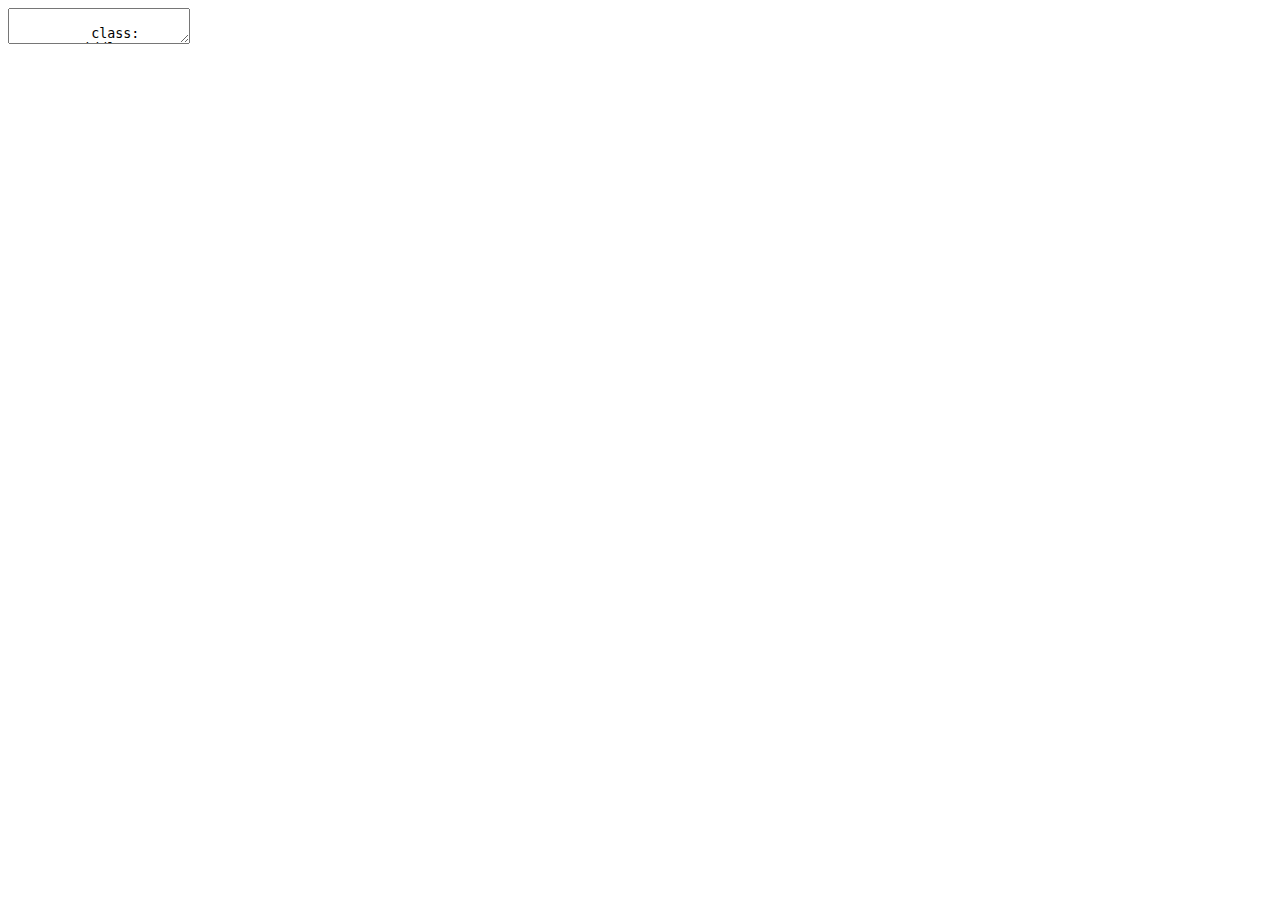
==== katsconf2/index.html @ 7b6350f2 "Add new presentations" ====
<!DOCTYPE html>
<title> Kats Conference </title
<meta charset="utf-8">
<link ref="stylesheet" type="text/css" href="style.css">
<textarea id="source">

          class: center, middle

          # Exploring Functional Programming Through Games

          ---

          # Outline

          1. Introduction to FP
          2. Game
          3. Conclusion

          ---

          # How did I get here?


</textarea>
<script src="https://gnab.github.io/remark/downloads/remark-latest.min.js">
</script>
<script>
 var slideshow = remark.create();
</script>
---- katsconf2/style.css ----
@import url(https://fonts.googleapis.com/css?family=Yanone+Kaffeesatz);
@import url(https://fonts.googleapis.com/css?family=Droid+Serif:400,700,400italic);
@import url(https://fonts.googleapis.com/css?family=Ubuntu+Mono:400,700,400italic);

body { font-family: 'Droid Serif'; }
h1, h2, h3 {
    font-family: 'Yanone Kaffeesatz';
    font-weight: normal;
}
.remark-code, .remark-inline-code { font-family: 'Ubuntu Mono'; }
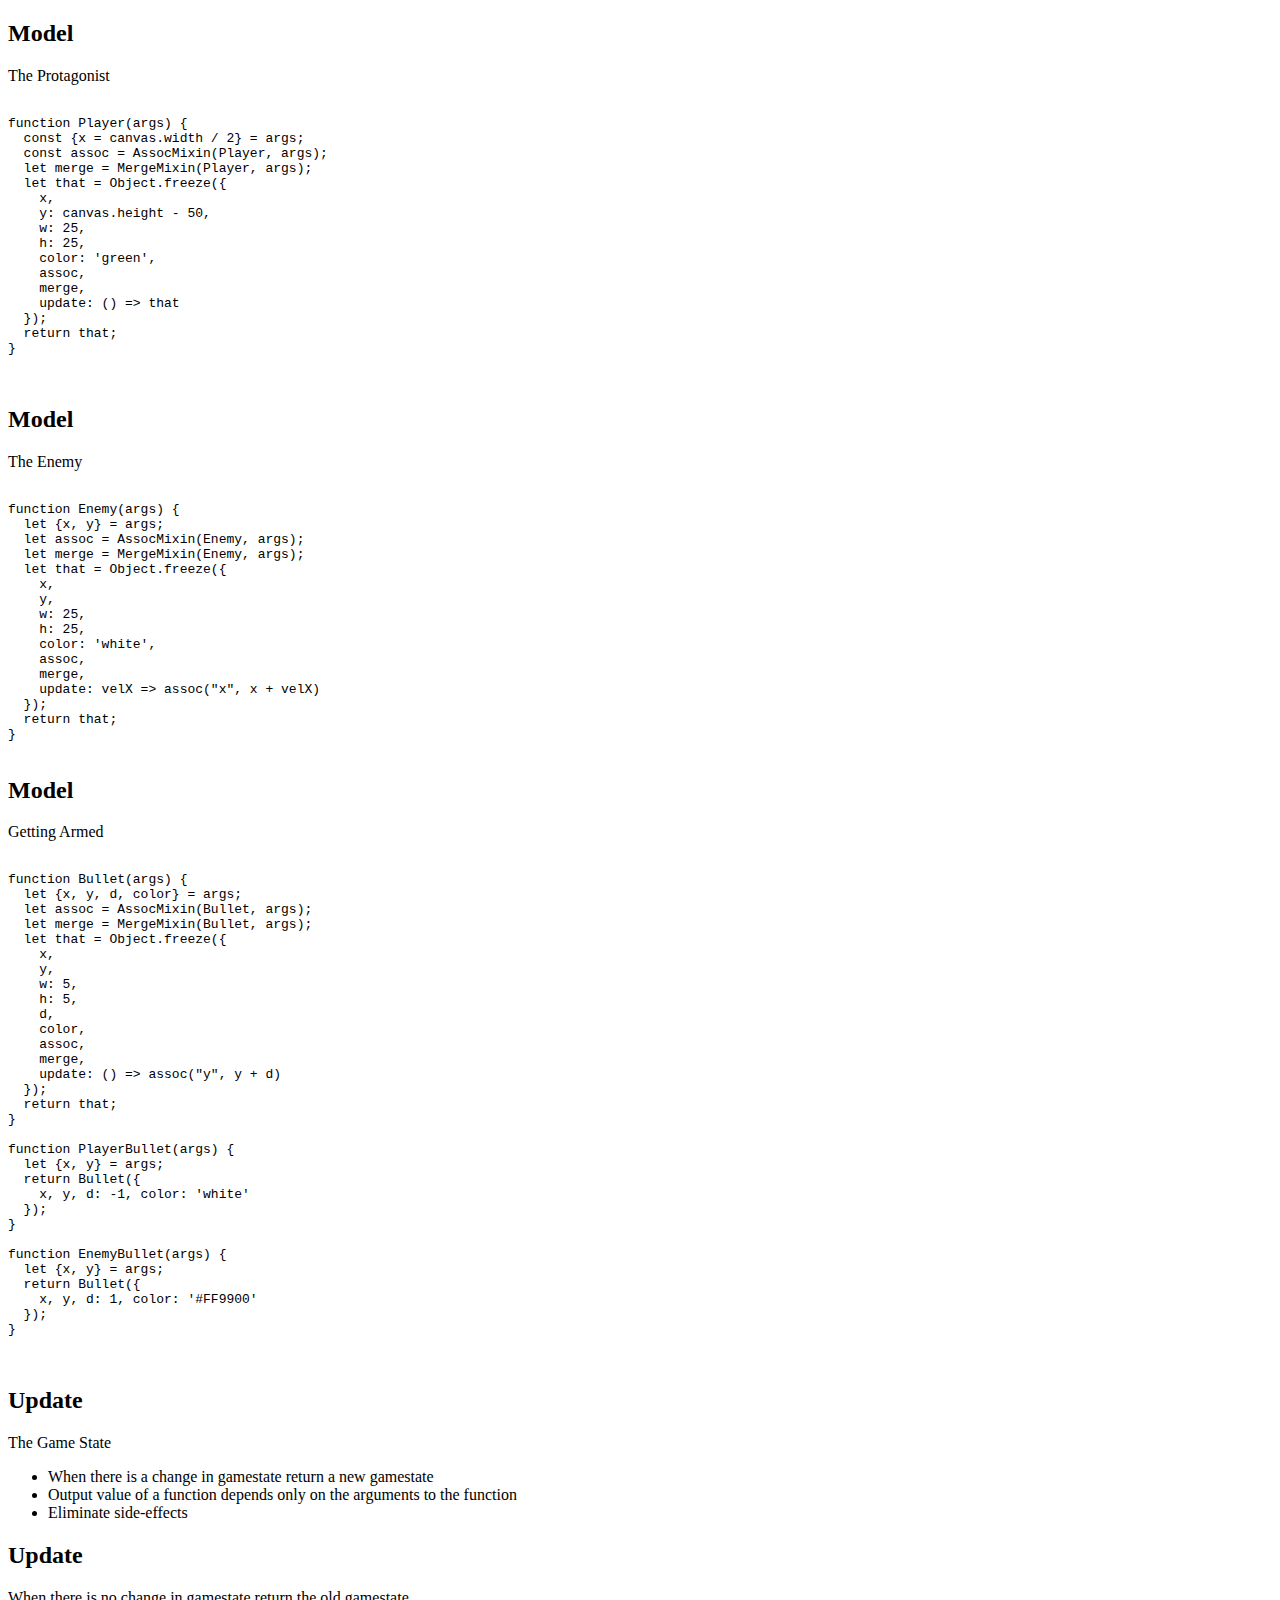
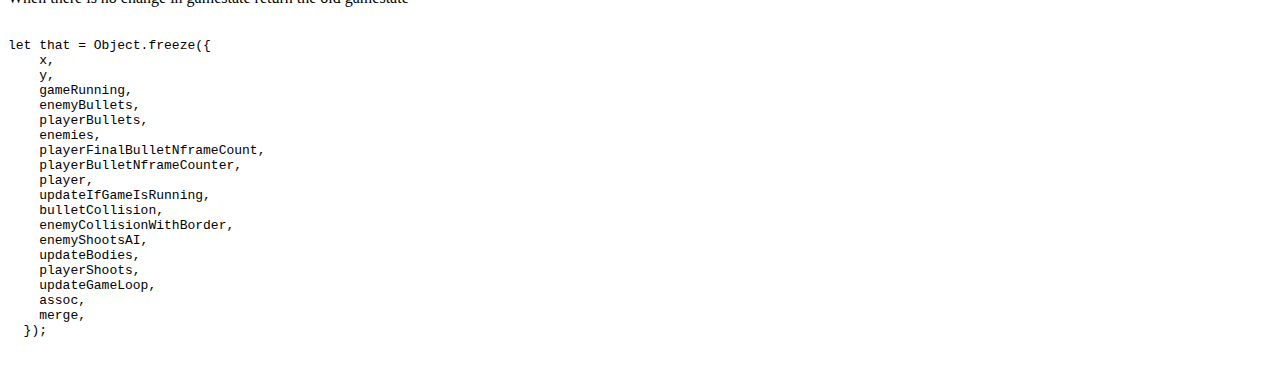
==== commit 7d8f0d3d: "Re-start KatsConf proposal talk" ====
--- a/katsconf2/index.html
+++ b/katsconf2/index.html
@@ -1,29 +1,382 @@
-<!DOCTYPE html>
-<title> Kats Conference </title
-<meta charset="utf-8">
-<link ref="stylesheet" type="text/css" href="style.css">
-<textarea id="source">
-
-          class: center, middle
-
-          # Exploring Functional Programming Through Games
-
-          ---
-
-          # Outline
-
-          1. Introduction to FP
-          2. Game
-          3. Conclusion
-
-          ---
-
-          # How did I get here?
-
-
-</textarea>
-<script src="https://gnab.github.io/remark/downloads/remark-latest.min.js">
-</script>
-<script>
- var slideshow = remark.create();
-</script>
+<!doctype html>
+<html lang="en">
+
+    <head>
+        <meta charset="utf-8">
+
+        <title> Exploring Functional Programming Through Games </title>
+
+        <meta name="description" content="A framework for easily creating beautiful presentations using HTML">
+        <meta name="author" content="Khalid">
+
+        <meta name="apple-mobile-web-app-capable" content="yes">
+        <meta name="apple-mobile-web-app-status-bar-style" content="black-translucent">
+
+        <meta name="viewport" content="width=device-width, initial-scale=1.0, maximum-scale=1.0, user-scalable=no, minimal-ui">
+
+        <link rel="stylesheet" href="css/reveal.css">
+        <link rel="stylesheet" href="css/theme/black.css" id="theme">
+
+        <!-- Code syntax highlighting -->
+        <link rel="stylesheet" href="lib/css/zenburn.css">
+
+        <!-- Printing and PDF exports -->
+        <script>
+         var link = document.createElement( 'link' );
+         link.rel = 'stylesheet';
+         link.type = 'text/css';
+         link.href = window.location.search.match( /print-pdf/gi ) ? 'css/print/pdf.css' : 'css/print/paper.css';
+         document.getElementsByTagName( 'head' )[0].appendChild( link );
+        </script>
+
+        <!--[if lt IE 9]>
+            <script src="lib/js/html5shiv.js"></script>
+        <![endif]-->
+    </head>
+
+    <body>
+
+        <div class="reveal">
+
+            <!-- Any section element inside of this container is displayed as a slide -->
+            <div class="slides">
+
+                <section>
+                    <section data-markdown>
+                        <script type="text/template">
+                            # Exploring Functional Programming Through Games
+                            <small>Space Invaders written in a functional-ish style</small>
+                        </script>
+                    </section>
+
+                    <section data-markdown>
+                        <script type="text/template">
+                            ## Khalid
+                            <ul>
+                                <li class="fragment">Likes to tinker and break things</li>
+                                <li class="fragment">Spent 3 months at <a href="http://recurse.com">Recurse Center</a> in NYC</li>
+                                <ul>
+                                    <img style="position: absolute; left: -20px; top: 20%" src="https://d29xw0ra2h4o4u.cloudfront.net/assets/logo-no-text-ab02ba4e6d854337f7d7515e08f57520a82883ace40d22b4de689435cc211ffd.png"/>
+                                    <li  class="fragment">
+                                        Writer's retreat for programmers
+                                    </li>
+                                    <li  class="fragment">
+                                        Become a dramatically better programmer<br/> <small>by working on side projects!</small>
+                                    </li>
+                                </ul>
+        </li>
+        <li class="fragment">
+            I discovered this thing called functional programming
+        </li>
+                            </ul>
+                        </script>
+                    </section>
+
+                    <section data-markdown>
+                        <script type="text/template">
+                            ## Imperative Programming
+                            <ul>
+                                <li class="fragment">Give computer a sequence of tasks and it executes them</li>
+                                <li class="fragment">As it executes them, it changes state</li>
+                                <li class="fragment">Time</li>
+                            </ul>
+                        </script>
+                    </section>
+
+                    <section data-markdown>
+                        <script type="text/template">
+                            ## Functional Programming
+                            <ul>
+                                <li class="fragment">Tell the computer what stuff is</li>
+                                <li class="fragment">Do that in the form of functions</li>
+                                <li class="fragment">Eliminate side-effects</li>
+                            </ul>
+                        </script>
+                    </section>
+
+                    <section data-markdown>
+                        <script type="text/template">
+                            ## Game Development is a Super Fun Way to Learn
+                            <ul>
+                                <li class="fragment">Input</li>
+                                <li class="fragment">State</li>
+                                <li class="fragment">Time</li>
+                                <li class="fragment">Experiential/fun</li>
+                            </ul>
+                        </script>
+                    </section>
+
+                    <section data-markdown>
+                        <script type="text/template">
+                            ## Space Invaders
+                            <ul>
+                                <li class="fragment">Graphics</li>
+                                <li class="fragment">Collission Detection</li>
+                                <li class="fragment">Keyboard Input</li>
+                                <li class="fragment">Sounds</li>
+                            </ul>
+                        </script>
+                    </section>
+
+                    <section data-markdown>
+                        <script type="text/template">
+                            ## Elm Architecture
+                            <ul>
+                                <li class="fragment">Model</li>
+                                <ul>
+                                    <li class="fragment"> Every entity in the game needs some data to define where it is and what it is doing </li>
+                                </ul>
+                                <li class="fragment">Update</li>
+                                <ul>
+                                    <li class="fragment"> How our model can be transformed </li>
+                                </ul>
+                                <li class="fragment">View</li>
+                                <ul> <li class="fragment"> We take our transformed model and display our game </li>
+                                </ul>
+                            </ul>
+                        </script>
+                    </section>
+
+                    <section data-markdown>
+                        <script type="text/template">
+                            ## Immutability
+                             <p> Truly persistent data structures versus copying native JavaScript objects </p>
+                                <ul> <li class="fragment">Object.assign()</li>
+                                    <li class="fragment">Object.freeze()</li>
+                                    <li class="fragment"> Functions that allow shallow copying of objects</li>
+                                </ul>
+                        </script>
+                    </section>
+
+                    <section data-markdown>
+                        <script>
+                         ## Model
+                         <p> If one thing changes, use assoc <p>
+                         <pre><code class="hljs" data-trim contenteditable>
+                         function AssocMixin(constr, args) {
+                             return (key, val) => {
+                                 let newArgs = Object.assign({}, args);
+                                 newArgs[key] = val;
+                                 return constr(newArgs);
+                             };
+                         }
+                         </code></pre>
+                        </script>
+                    </section>
+
+                    <section data-markdown>
+                        <script>
+                         ## Model
+                         <p> If multiple things change, use merge <p>
+                         <pre><code class="hljs" data-trim contenteditable>
+                         function MergeMixin(constr, args) {
+                             return obj => {
+                                 let copy = Object.assign({}, args);
+                                 let newArgs = Object.assign(copy, obj);
+                                 return constr(newArgs);
+                             }
+                         }
+                         </code></pre>
+                        </script>
+                    </section>
+
+                    <section data-markdown>
+                        <script type="text/template">
+                            ## Model
+                            <p> Space Invaders </p>
+                            <ul>
+                                <li class="fragment">Player</li>
+                                <li class="fragment">Enemy</li>
+                                <li class="fragment">Bullet</li>
+                            </ul>
+                        </script>
+                    </section>
+
+                    <section>
+                        <h2>Model</h2>
+                        <p> The Protagonist <p>
+                            <pre><code class="hljs" data-trim contenteditable>
+function Player(args) {
+  const {x = canvas.width / 2} = args;
+  const assoc = AssocMixin(Player, args);
+  let merge = MergeMixin(Player, args);
+  let that = Object.freeze({
+    x,
+    y: canvas.height - 50,
+    w: 25,
+    h: 25,
+    color: 'green',
+    assoc,
+    merge,
+    update: () => that
+  });
+  return that;
+}
+
+                            </code></pre>
+                    </section>
+
+                    <section>
+                        <h2>Model</h2>
+                        <p> The Enemy </p>
+                        <pre><code class="hljs" data-trim contenteditable>
+function Enemy(args) {
+  let {x, y} = args;
+  let assoc = AssocMixin(Enemy, args);
+  let merge = MergeMixin(Enemy, args);
+  let that = Object.freeze({
+    x,
+    y,
+    w: 25,
+    h: 25,
+    color: 'white',
+    assoc,
+    merge,
+    update: velX => assoc("x", x + velX)
+  });
+  return that;
+}
+                        </code></pre>
+                    </section>
+
+                    <section>
+                        <h2>Model</h2>
+                        <p> Getting Armed </p>
+                        <pre><code class="hljs" data-trim contenteditable>
+function Bullet(args) {
+  let {x, y, d, color} = args;
+  let assoc = AssocMixin(Bullet, args);
+  let merge = MergeMixin(Bullet, args);
+  let that = Object.freeze({
+    x,
+    y,
+    w: 5,
+    h: 5,
+    d,
+    color,
+    assoc,
+    merge,
+    update: () => assoc("y", y + d)
+  });
+  return that;
+}
+
+function PlayerBullet(args) {
+  let {x, y} = args;
+  return Bullet({
+    x, y, d: -1, color: 'white'
+  });
+}
+
+function EnemyBullet(args) {
+  let {x, y} = args;
+  return Bullet({
+    x, y, d: 1, color: '#FF9900'
+  });
+}
+
+                        </code></pre>
+                    </section>
+
+                    <section>
+                        <h2>Update</h2>
+                        <p> The Game State</p>
+                        <ul>
+                            <li class="fragment"> When there is a change in gamestate return a new gamestate </li>
+                            <li class="fragment"> Output value of a function depends only on the arguments to the function </li>
+                            <li class="fragment"> Eliminate side-effects</li>
+                         </ul>
+                        <p>  </p>
+                    </section>
+
+                    <section>
+                        <h2>Update</h2>
+                        <p> When there is no change in gamestate return the old gamestate </p>
+                        <pre><code class="hljs" data-trim contenteditable>
+let that = Object.freeze({
+    x,
+    y,
+    gameRunning,
+    enemyBullets,
+    playerBullets,
+    enemies,
+    playerFinalBulletNframeCount,
+    playerBulletNframeCounter,
+    player,
+    updateIfGameIsRunning,
+    bulletCollision,
+    enemyCollisionWithBorder,
+    enemyShootsAI,
+    updateBodies,
+    playerShoots,
+    updateGameLoop,
+    assoc,
+    merge,
+  });
+                        </code></pre>
+                    </section>
+
+                    <section data-markdown>
+                        <script type="text/template">
+                            ## View
+                            <p> Describes how the game will be displayed </p>
+                            <a href="http://pyb.github.io/ShootEmUp/">Pure Space Invaders</a>
+                        </script>
+                    </section>
+
+                    <section data-markdown>
+                        <script type ="text/template">
+                            ## Lessons Learnt
+                            <ul>
+                                <li class="fragment"> How immutability works under the hood </li>
+                                <li class="fragment"> Turn iterations of lists into maps and reduces </li>
+                                <li class="fragment"> Turn a loop that repeats into a recursion </li>
+                                <li class="fragment"> Break code into functions and make those functions functional </li>
+                                <li class="fragment"> Turn a sequence of operations into a pipe-line </li>
+                                <li class="fragment"> Functional paradigm makes code easier to test and reason about </li>
+                            </ul>
+                        </script>
+
+                    </section>
+
+                    <section data-markdown>
+                        <script type="text/template">
+                            ## That's it folks, thank you!
+                            <p>https://github.com/Khaleed/ShootEmUp<p>
+                        </script>
+                    </section>
+
+            </div>
+
+        </div>
+
+        <script src="lib/js/head.min.js"></script>
+        <script src="js/reveal.js"></script>
+
+        <script>
+
+         // Full list of configuration options available at:
+         // https://github.com/hakimel/reveal.js#configuration
+         Reveal.initialize({
+             controls: true,
+             progress: true,
+             history: true,
+             center: true,
+
+             transition: 'slide', // none/fade/slide/convex/concave/zoom
+
+             // Optional reveal.js plugins
+             dependencies: [
+                 { src: 'lib/js/classList.js', condition: function() { return !document.body.classList; } },
+                 { src: 'plugin/markdown/marked.js', condition: function() { return !!document.querySelector( '[data-markdown]' ); } },
+                 { src: 'plugin/markdown/markdown.js', condition: function() { return !!document.querySelector( '[data-markdown]' ); } },
+                 { src: 'plugin/highlight/highlight.js', async: true, callback: function() { hljs.initHighlightingOnLoad(); } },
+                 { src: 'plugin/zoom-js/zoom.js', async: true },
+                 { src: 'plugin/notes/notes.js', async: true }
+             ]
+         });
+
+        </script>
+
+    </body>
+</html>
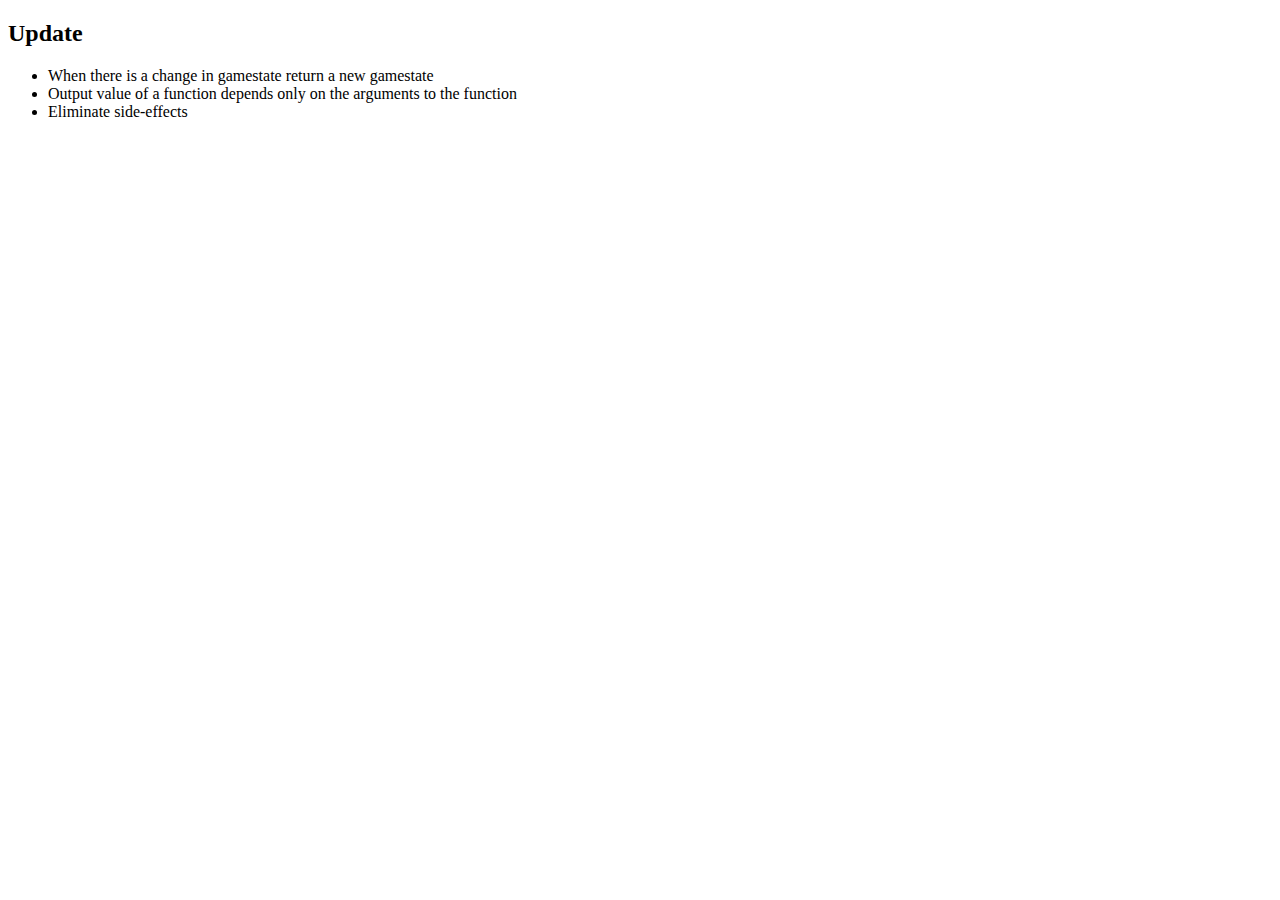
==== commit 702f38f7: "Keep at it" ====
--- a/katsconf2/index.html
+++ b/katsconf2/index.html
@@ -41,79 +41,48 @@
             <!-- Any section element inside of this container is displayed as a slide -->
             <div class="slides">
 
-                <section>
-                    <section data-markdown>
-                        <script type="text/template">
-                            # Exploring Functional Programming Through Games
-                            <small>Space Invaders written in a functional-ish style</small>
-                        </script>
-                    </section>
-
                     <section data-markdown>
                         <script type="text/template">
                             ## Khalid
                             <ul>
-                                <li class="fragment">Likes to tinker and break things</li>
-                                <li class="fragment">Spent 3 months at <a href="http://recurse.com">Recurse Center</a> in NYC</li>
-                                <ul>
-                                    <img style="position: absolute; left: -20px; top: 20%" src="https://d29xw0ra2h4o4u.cloudfront.net/assets/logo-no-text-ab02ba4e6d854337f7d7515e08f57520a82883ace40d22b4de689435cc211ffd.png"/>
-                                    <li  class="fragment">
-                                        Writer's retreat for programmers
-                                    </li>
-                                    <li  class="fragment">
-                                        Become a dramatically better programmer<br/> <small>by working on side projects!</small>
-                                    </li>
+                                <li class="fragment">Economist -> Entrepreneur -> Programmer </li>
+                                <li class="fragment">Spent 3 months at <a href="http://recurse.com">the Recurse Center</a></li>
+                                <ul>
+                                    <img style="position: absolute; left: -100px; top: 20%" src="https://d29xw0ra2h4o4u.cloudfront.net/assets/logo-no-text-ab02ba4e6d854337f7d7515e08f57520a82883ace40d22b4de689435cc211ffd.png"/>
+                                    <li  class="fragment">Writer's retreat for programmers </li>
                                 </ul>
-        </li>
-        <li class="fragment">
-            I discovered this thing called functional programming
-        </li>
-                            </ul>
-                        </script>
-                    </section>
-
-                    <section data-markdown>
-                        <script type="text/template">
-                            ## Imperative Programming
-                            <ul>
-                                <li class="fragment">Give computer a sequence of tasks and it executes them</li>
-                                <li class="fragment">As it executes them, it changes state</li>
-                                <li class="fragment">Time</li>
-                            </ul>
-                        </script>
-                    </section>
+                        </script>
+                    </section>
+
 
                     <section data-markdown>
                         <script type="text/template">
                             ## Functional Programming
                             <ul>
-                                <li class="fragment">Tell the computer what stuff is</li>
-                                <li class="fragment">Do that in the form of functions</li>
-                                <li class="fragment">Eliminate side-effects</li>
-                            </ul>
-                        </script>
-                    </section>
-
-                    <section data-markdown>
-                        <script type="text/template">
-                            ## Game Development is a Super Fun Way to Learn
-                            <ul>
-                                <li class="fragment">Input</li>
-                                <li class="fragment">State</li>
-                                <li class="fragment">Time</li>
-                                <li class="fragment">Experiential/fun</li>
-                            </ul>
-                        </script>
-                    </section>
-
-                    <section data-markdown>
-                        <script type="text/template">
-                            ## Space Invaders
-                            <ul>
-                                <li class="fragment">Graphics</li>
-                                <li class="fragment">Collission Detection</li>
-                                <li class="fragment">Keyboard Input</li>
-                                <li class="fragment">Sounds</li>
+                                <li class="fragment">Dizzying number of characteristics</li>
+                            </ul>
+                        </script>
+                    </section>
+
+                    <section data-markdown>
+                        <script type="text/template">
+                            ## Functional Programming
+                            <img style="position: absolute margin: auto" src="images/scary.png" width="800" height="400"></img>
+                        </script>
+                    </section>
+
+                    <section data-markdown>
+                        <script type="text/template">
+                            ## Why JavaScript?
+                            <img style="position: absolute margin: auto" src="images/lambdajs.png" width="400" height="400"></img>
+                        </script>
+                    </section>
+
+                    <section data-markdown>
+                        <script type="text/template">
+                            ## Learning with Games
+                            <ul>
+                               <li class="fragment"> Playful introduction </li>
                             </ul>
                         </script>
                     </section>
@@ -131,156 +100,33 @@
                                     <li class="fragment"> How our model can be transformed </li>
                                 </ul>
                                 <li class="fragment">View</li>
-                                <ul> <li class="fragment"> We take our transformed model and display our game </li>
-                                </ul>
-                            </ul>
-                        </script>
-                    </section>
-
-                    <section data-markdown>
-                        <script type="text/template">
-                            ## Immutability
-                             <p> Truly persistent data structures versus copying native JavaScript objects </p>
-                                <ul> <li class="fragment">Object.assign()</li>
-                                    <li class="fragment">Object.freeze()</li>
-                                    <li class="fragment"> Functions that allow shallow copying of objects</li>
-                                </ul>
-                        </script>
-                    </section>
-
-                    <section data-markdown>
-                        <script>
-                         ## Model
-                         <p> If one thing changes, use assoc <p>
-                         <pre><code class="hljs" data-trim contenteditable>
-                         function AssocMixin(constr, args) {
-                             return (key, val) => {
-                                 let newArgs = Object.assign({}, args);
-                                 newArgs[key] = val;
-                                 return constr(newArgs);
-                             };
-                         }
-                         </code></pre>
-                        </script>
-                    </section>
-
-                    <section data-markdown>
-                        <script>
-                         ## Model
-                         <p> If multiple things change, use merge <p>
-                         <pre><code class="hljs" data-trim contenteditable>
-                         function MergeMixin(constr, args) {
-                             return obj => {
-                                 let copy = Object.assign({}, args);
-                                 let newArgs = Object.assign(copy, obj);
-                                 return constr(newArgs);
-                             }
-                         }
-                         </code></pre>
-                        </script>
-                    </section>
-
-                    <section data-markdown>
-                        <script type="text/template">
-                            ## Model
-                            <p> Space Invaders </p>
+                                <ul> <li class="fragment"> We take our transformed model and display our game </li></ul>
+                            </ul>
+                        </script>
+                    </section>
+
+                    <section data-markdown>
+                        <script type="text/template">
+                            ## Shooting Game
                             <ul>
                                 <li class="fragment">Player</li>
                                 <li class="fragment">Enemy</li>
-                                <li class="fragment">Bullet</li>
-                            </ul>
-                        </script>
-                    </section>
-
-                    <section>
-                        <h2>Model</h2>
-                        <p> The Protagonist <p>
-                            <pre><code class="hljs" data-trim contenteditable>
-function Player(args) {
-  const {x = canvas.width / 2} = args;
-  const assoc = AssocMixin(Player, args);
-  let merge = MergeMixin(Player, args);
-  let that = Object.freeze({
-    x,
-    y: canvas.height - 50,
-    w: 25,
-    h: 25,
-    color: 'green',
-    assoc,
-    merge,
-    update: () => that
-  });
-  return that;
-}
-
-                            </code></pre>
-                    </section>
-
-                    <section>
-                        <h2>Model</h2>
-                        <p> The Enemy </p>
-                        <pre><code class="hljs" data-trim contenteditable>
-function Enemy(args) {
-  let {x, y} = args;
-  let assoc = AssocMixin(Enemy, args);
-  let merge = MergeMixin(Enemy, args);
-  let that = Object.freeze({
-    x,
-    y,
-    w: 25,
-    h: 25,
-    color: 'white',
-    assoc,
-    merge,
-    update: velX => assoc("x", x + velX)
-  });
-  return that;
-}
-                        </code></pre>
-                    </section>
-
-                    <section>
-                        <h2>Model</h2>
-                        <p> Getting Armed </p>
-                        <pre><code class="hljs" data-trim contenteditable>
-function Bullet(args) {
-  let {x, y, d, color} = args;
-  let assoc = AssocMixin(Bullet, args);
-  let merge = MergeMixin(Bullet, args);
-  let that = Object.freeze({
-    x,
-    y,
-    w: 5,
-    h: 5,
-    d,
-    color,
-    assoc,
-    merge,
-    update: () => assoc("y", y + d)
-  });
-  return that;
-}
-
-function PlayerBullet(args) {
-  let {x, y} = args;
-  return Bullet({
-    x, y, d: -1, color: 'white'
-  });
-}
-
-function EnemyBullet(args) {
-  let {x, y} = args;
-  return Bullet({
-    x, y, d: 1, color: '#FF9900'
-  });
-}
-
-                        </code></pre>
+                                <li class="fragment">Bullets</li>
+                            </ul>
+                        </script>
+                    </section>
+
+                    <section data-markdown>
+                        <script type="text/template">
+                            ## Model
+                            <ul>
+                                <li class="fragment">Immutable data structure</li>
+                            </ul>
+                        </script>
                     </section>
 
                     <section>
                         <h2>Update</h2>
-                        <p> The Game State</p>
                         <ul>
                             <li class="fragment"> When there is a change in gamestate return a new gamestate </li>
                             <li class="fragment"> Output value of a function depends only on the arguments to the function </li>
@@ -289,65 +135,70 @@
                         <p>  </p>
                     </section>
 
-                    <section>
-                        <h2>Update</h2>
-                        <p> When there is no change in gamestate return the old gamestate </p>
-                        <pre><code class="hljs" data-trim contenteditable>
-let that = Object.freeze({
-    x,
-    y,
-    gameRunning,
-    enemyBullets,
-    playerBullets,
-    enemies,
-    playerFinalBulletNframeCount,
-    playerBulletNframeCounter,
-    player,
-    updateIfGameIsRunning,
-    bulletCollision,
-    enemyCollisionWithBorder,
-    enemyShootsAI,
-    updateBodies,
-    playerShoots,
-    updateGameLoop,
-    assoc,
-    merge,
-  });
-                        </code></pre>
+                    <section data-markdown>
+                        <script>
+                         ## Update
+                         <pre><code class="hljs" data-trim contenteditable>
+
+
+                         </code></pre>
+                        </script>
                     </section>
 
                     <section data-markdown>
                         <script type="text/template">
                             ## View
-                            <p> Describes how the game will be displayed </p>
-                            <a href="http://pyb.github.io/ShootEmUp/">Pure Space Invaders</a>
+                            <a href="http://Khaleed.github.io/ShootEmUp/">Pure Space Invaders</a>
                         </script>
                     </section>
 
                     <section data-markdown>
                         <script type ="text/template">
-                            ## Lessons Learnt
-                            <ul>
-                                <li class="fragment"> How immutability works under the hood </li>
-                                <li class="fragment"> Turn iterations of lists into maps and reduces </li>
-                                <li class="fragment"> Turn a loop that repeats into a recursion </li>
-                                <li class="fragment"> Break code into functions and make those functions functional </li>
-                                <li class="fragment"> Turn a sequence of operations into a pipe-line </li>
-                                <li class="fragment"> Functional paradigm makes code easier to test and reason about </li>
-                            </ul>
-                        </script>
-
+                           ## Resources
+                            <ul>
+                                <li class="fragment"> Introduction to Functional Programming by Mary Rose Cook
+                                    <p>https://codewords.recurse.com/issues/one/an-introduction-to-functional-programming</p>
+                                </li>
+                                <li class="fragment"> Professor Frisby's Mostly Adequate Guide to Functional Programming
+                                    <p>https://github.com/MostlyAdequate/mostly-adequate-guide</p>
+                                </li>
+                            </ul>
+                        </script>
+                    </section>
+
+                    <section data-markdown>
+                        <script type ="text/template">
+                           ## Resources
+                            <ul>
+                                <li class="fragment"> Immutable JS
+                                    <p>https://github.com/facebook/immutable-js</p>
+                                </li>
+                                <li class="fragment"> The Elm Architecture
+                                    <p>https://guide.elm-lang.org/architecture/</p>
+                                </li>
+                            </ul>
+                        </script>
+                    </section>
+
+                    <section data-markdown>
+                        <script type ="text/template">
+                            ## Credits
+                            <ul>
+                                <li class="fragment"> Recurse Center Community </li>
+                                <li class="fragment"> WeAllJS </li>
+                                <li class="fragment"> Functional JS Picture: http://www.frontendmasters.com</li>
+                                <li class="fragment"> Scary Picture: http://www.theshoreditcharch.co.uk </li>
+                                <ul>
+                        </script>
                     </section>
 
                     <section data-markdown>
                         <script type="text/template">
                             ## That's it folks, thank you!
-                            <p>https://github.com/Khaleed/ShootEmUp<p>
-                        </script>
-                    </section>
-
+                            <p>https://github.com/Khaleed<p>
+                        </script>
+                    </section>
             </div>
-
         </div>
 
         <script src="lib/js/head.min.js"></script>
